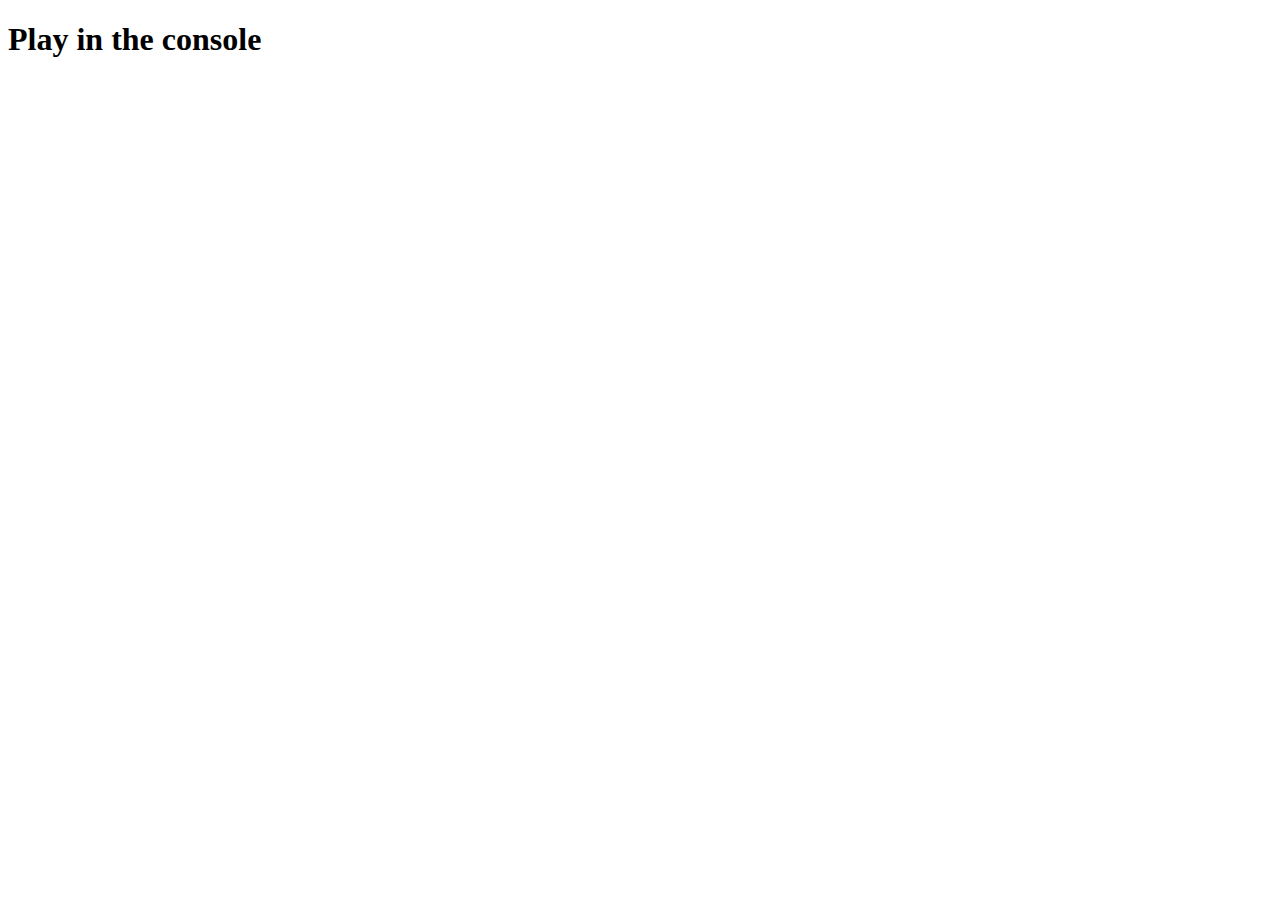
==== 3_rock_paper_scissors/index.html @ 3fd4b10e "Rock Paper Scissors Done: Console Only" ====
<!DOCTYPE html>
<html lang="en">
<head>
    <meta charset="UTF-8">
    <meta http-equiv="X-UA-Compatible" content="IE=edge">
    <meta name="viewport" content="width=device-width, initial-scale=1.0">
    <title>The Odin Project: Rock Paper Scissors</title>
    <script src = "main.js"></script>
</head>
<body>
    <h1>Play in the console</h1>
</body>
</html>
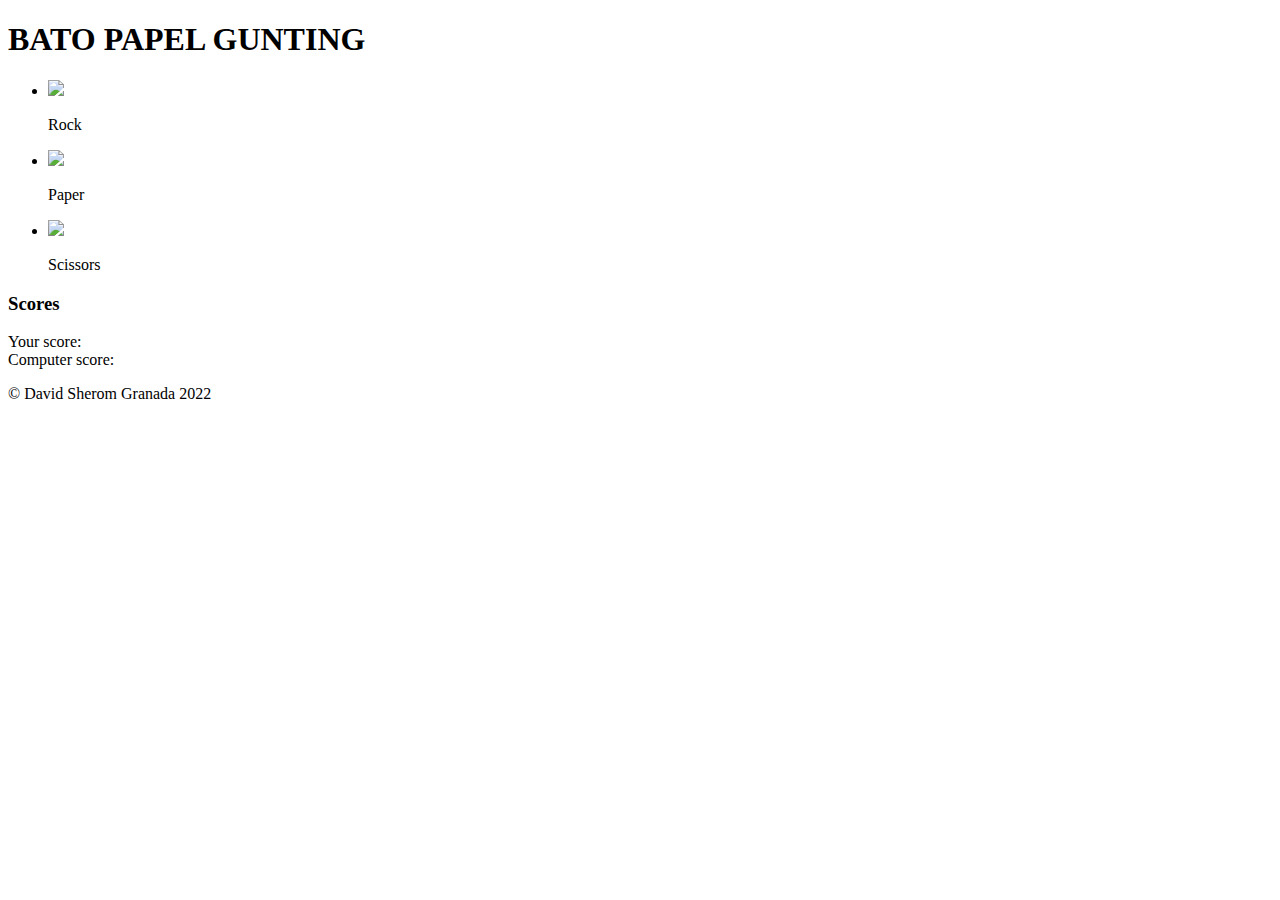
==== commit 224024f8: "Console Play only, Graphics is not yet finish" ====
--- a/3_rock_paper_scissors/index.html
+++ b/3_rock_paper_scissors/index.html
@@ -5,9 +5,31 @@
     <meta http-equiv="X-UA-Compatible" content="IE=edge">
     <meta name="viewport" content="width=device-width, initial-scale=1.0">
     <title>The Odin Project: Rock Paper Scissors</title>
+    <link rel="stylesheet" href="css/style.css">
+    <link href='http://fonts.googleapis.com/css?family=Roboto' rel='stylesheet' type='text/css'>
     <script src = "main.js"></script>
 </head>
 <body>
-    <h1>Play in the console</h1>
+    <header>
+        <h1>BATO PAPEL GUNTING</h1>
+    </header>
+    <!--Pictures are from https://www.iconspng.com/image/36942/rockpaperscissors-->
+    <section>
+        <div class = "choices">
+            <ul>
+                <li><img src = "Media/Rock.png"><p>Rock</p></li>
+                <li><img src = "Media/Paper.png"><p>Paper</p></li>
+                <li><img src = "Media/Scissors.png"><p>Scissors</p></li>
+            </ul>
+            <div class = "container">
+                <h3>Scores</h3>
+                <div>Your score: </div>
+                <div>Computer score: </div>
+            </div>
+        </div>
+    </section>
+    <footer>
+        <p>&copy David Sherom Granada 2022</p>
+    </footer>
 </body>
-</html>+</html>
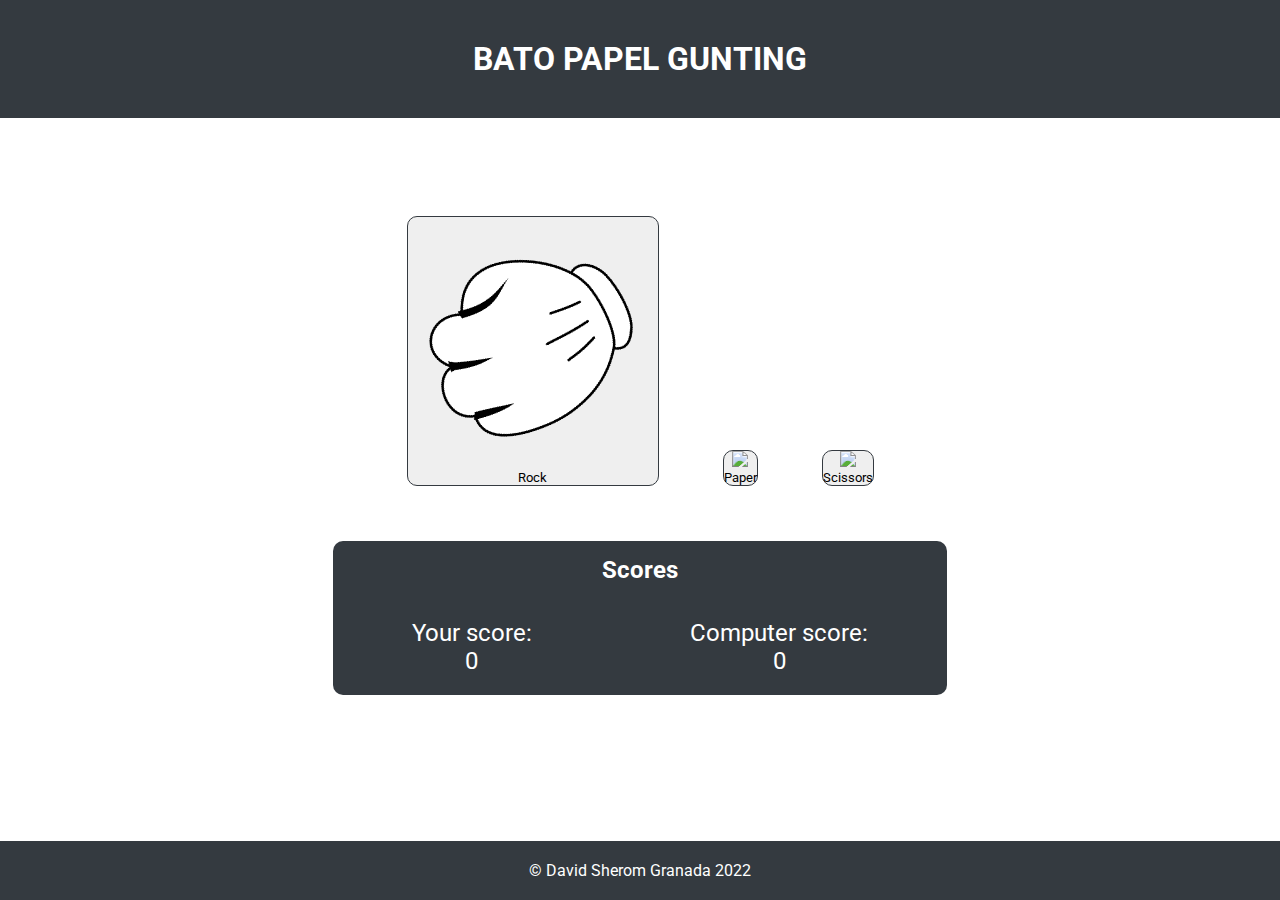
==== commit 3ce561cd: "Almost done" ====
--- a/3_rock_paper_scissors/index.html
+++ b/3_rock_paper_scissors/index.html
@@ -7,7 +7,6 @@
     <title>The Odin Project: Rock Paper Scissors</title>
     <link rel="stylesheet" href="css/style.css">
     <link href='http://fonts.googleapis.com/css?family=Roboto' rel='stylesheet' type='text/css'>
-    <script src = "main.js"></script>
 </head>
 <body>
     <header>
@@ -16,20 +15,31 @@
     <!--Pictures are from https://www.iconspng.com/image/36942/rockpaperscissors-->
     <section>
         <div class = "choices">
-            <ul>
-                <li><img src = "Media/Rock.png"><p>Rock</p></li>
-                <li><img src = "Media/Paper.png"><p>Paper</p></li>
-                <li><img src = "Media/Scissors.png"><p>Scissors</p></li>
-            </ul>
+            <div id = "rps">
+                <button id = "rock" onclick = "popUp()"><img src = "Media/Rock.png"><p>Rock</p></button>
+                <button id = "paper" onclick = "popUp()"><img src = "Media/Paper.png"><p>Paper</p></button>
+                <button id = "scissors" onclick = "popUp()"><img src = "Media/Scissors.png" ><p>Scissors</p></button>
+            </div>
             <div class = "container">
                 <h3>Scores</h3>
-                <div>Your score: </div>
-                <div>Computer score: </div>
+                <div class = "scores">
+                    <div>Your score: <div id = "you"data-value="0">0</div></div>
+                    <div>Computer score: <div id = "computer" data-value="0">0</div>
+                    </div>
+                </div>
             </div>
         </div>
     </section>
+    <div class = "popup">David Sherom Granada
+        <span class = "popupContent" id = "popUpContainer" onclick = "popUp()">
+            <img id = "myPic" src = "Media/Rock.png">
+            <div id = "result">Results</div>
+            <img id = "compPic" src = "Media/Paper.png">
+        </span>
+    </div>
     <footer>
         <p>&copy David Sherom Granada 2022</p>
     </footer>
+    <script src = "js/main.js"></script>
 </body>
 </html>
--- a/3_rock_paper_scissors/css/style.css
+++ b/3_rock_paper_scissors/css/style.css
@@ -0,0 +1,166 @@
+*
+{
+    margin:0;
+    padding:0;
+    font-family: 'Roboto', sans-serif;
+}
+header
+{
+    background-color: #343a40;
+    color:white;
+    display: flex;
+    justify-content: center ;
+    align-items:center ;
+    padding: 40px 0px;
+    font-size: 1em;
+}
+section
+{
+    display: flex;
+    justify-content: center;
+    align-items: center;
+    min-height: 80vh;
+}
+footer
+{
+    background-color: #343a40;
+    color:white;
+    display: flex;
+    justify-content: center ;
+    align-items:center ;
+    padding: 20px 0px;
+    width: 100%;
+    position:fixed;
+    bottom: 0;
+}
+.choices
+{
+    width: 80%;
+    margin: auto;
+}
+.choices
+{
+    display: flex;
+    justify-content:space-around;
+    align-items: center;
+    flex-wrap: wrap;
+    text-align: center;
+}
+.choices #rps button
+{
+    border:1px solid #343a40;
+    border-radius: 10px;
+    margin: 5px 30px;
+    box-sizing: border-box;
+}
+.choices #rps img
+{
+    height: 250px;
+}
+@media only screen and (max-width: 768px) 
+{
+    .choices #rps button
+    {
+    border:1px solid #343a40;
+    border-radius: 10px;
+    margin: 5px 10px;
+    box-sizing: border-box;
+    }
+    .choices #rps img
+    {
+        height: 125px;
+    }
+}
+.container
+{
+    width: 60%;
+    margin: auto;
+    border-radius: 10px;
+    background-color: #343a40;
+    display:flex;
+    color:white;
+    flex-wrap: wrap;
+    flex-direction: column;
+    margin-top: 50px;
+    margin-bottom: 50px;
+}
+.container h3
+{
+    padding: 15px 0px;
+    display: flex;
+    justify-content: center;
+    align-items: center;
+    font-size:x-large;
+
+}
+.container .scores
+{
+    display: flex;
+    align-items: center;
+    justify-content:space-around;
+    padding: 20px 0px;
+}
+.container .scores div
+{
+    font-size:x-large;
+}
+
+@media only screen and (max-width: 768px) 
+{
+    .container
+    {
+        width: 70%;
+    }
+    .container .scores
+    {
+        display: flex;
+        flex-direction: column;
+        align-items:center;
+        justify-content:space-around;
+    }
+    .container .scores div
+    {
+        padding: 5px 10px;
+        font-size: larger;
+    }
+}
+.popup 
+{
+    visibility: hidden;
+    color:white;
+    position: relative;
+    display: flex;
+    justify-content: center;
+    align-items: center;
+    margin-top: -450px;
+}
+.popup .popupContent 
+{
+    visibility: hidden;
+    width: 50%;
+    background-color: #343a40;
+    color: white;
+    text-align: center;
+    border-radius: 10px;
+    padding: 8px 0;
+    position: absolute;
+    display: flex;
+    justify-content: center;
+    align-items: center;
+    bottom: 125%;
+}
+.popup .show 
+{
+    visibility: visible;
+    -webkit-animation: fadeIn 1s;
+    animation: fadeIn 1s;
+}
+.popup .popupContent  img
+{
+    height: 150px;
+}
+#myPic
+{
+    -webkit-transform: scaleX(-1);
+    transform: scaleX(-1);
+}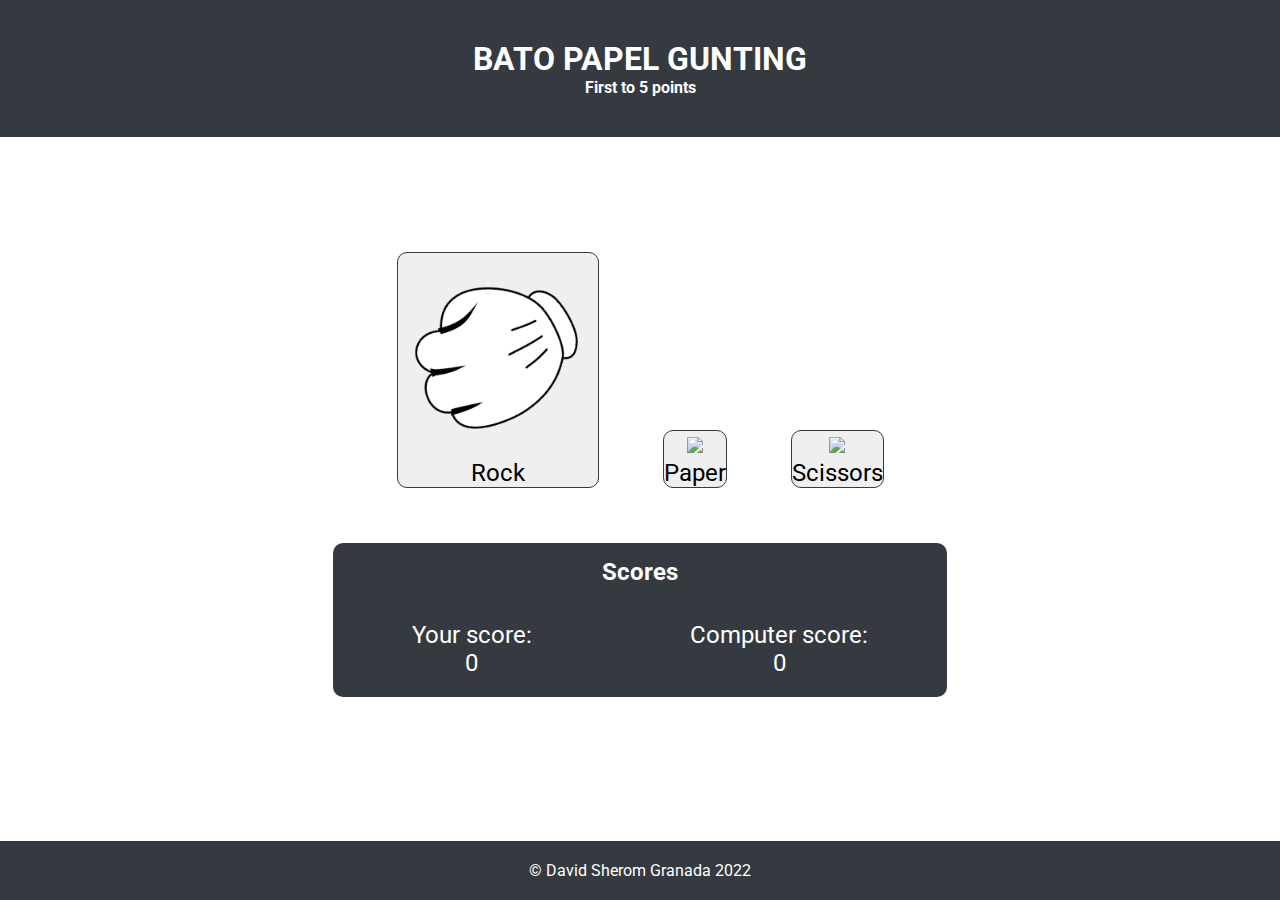
==== commit e347c72f: "Project: Rock Paper Scissors Done" ====
--- a/3_rock_paper_scissors/index.html
+++ b/3_rock_paper_scissors/index.html
@@ -11,6 +11,7 @@
 <body>
     <header>
         <h1>BATO PAPEL GUNTING</h1>
+        <h4>First to 5 points</h4>
     </header>
     <!--Pictures are from https://www.iconspng.com/image/36942/rockpaperscissors-->
     <section>
@@ -32,11 +33,12 @@
     </section>
     <div class = "popup">David Sherom Granada
         <span class = "popupContent" id = "popUpContainer" onclick = "popUp()">
-            <img id = "myPic" src = "Media/Rock.png">
+            <div><img id = "myPic" src = "Media/Rock.png"><p>You select</p></div>
             <div id = "result">Results</div>
-            <img id = "compPic" src = "Media/Paper.png">
+            <div><img id = "compPic" src = "Media/Paper.png"><p>Computer select</p></div>
         </span>
     </div>
+
     <footer>
         <p>&copy David Sherom Granada 2022</p>
     </footer>
--- a/3_rock_paper_scissors/css/style.css
+++ b/3_rock_paper_scissors/css/style.css
@@ -8,9 +8,7 @@
 {
     background-color: #343a40;
     color:white;
-    display: flex;
-    justify-content: center ;
-    align-items:center ;
+    text-align: center;
     padding: 40px 0px;
     font-size: 1em;
 }
@@ -52,11 +50,18 @@
     border-radius: 10px;
     margin: 5px 30px;
     box-sizing: border-box;
+    font-size: 1.5em;
+}
+.choices #rps button:hover
+{
+    background-color: #5a5b5d;
+    color:white
 }
 .choices #rps img
 {
-    height: 250px;
-}
+    height: 200px;
+}
+
 @media only screen and (max-width: 768px) 
 {
     .choices #rps button
@@ -132,22 +137,31 @@
     display: flex;
     justify-content: center;
     align-items: center;
-    margin-top: -450px;
+    margin-top: -350px;
+}
+@media only screen and (min-width: 768px) 
+{
+    .popup
+    {
+        margin-top: -265px;
+    }
 }
 .popup .popupContent 
 {
     visibility: hidden;
-    width: 50%;
-    background-color: #343a40;
+    width: 70%;
+    height: 300px;
+    background-color: #5a5b5d;
     color: white;
     text-align: center;
     border-radius: 10px;
     padding: 8px 0;
     position: absolute;
     display: flex;
-    justify-content: center;
+    justify-content:space-around;
     align-items: center;
     bottom: 125%;
+    font-size: 1.5em;
 }
 .popup .show 
 {
@@ -155,12 +169,51 @@
     -webkit-animation: fadeIn 1s;
     animation: fadeIn 1s;
 }
-.popup .popupContent  img
-{
-    height: 150px;
+.popup .popupContent #result
+{
+    font-size: 2.5em;
+}
+.popup .popupContent img
+{
+    height: 200px;
 }
 #myPic
 {
     -webkit-transform: scaleX(-1);
     transform: scaleX(-1);
-}+}
+
+@media only screen and (max-width: 428px) 
+{
+    .popup
+    {
+        margin-top: -265px;
+    }
+    .popup .popupContent 
+    {
+        visibility: hidden;
+        width: 90%;
+        height: 500px;
+        background-color: #5a5b5d;
+        color: white;
+        flex-direction: column;
+        border-radius: 10px;
+        padding: 8px 0;
+        bottom: 125%;
+        font-size: 1.5em;
+    }
+    .popup .show 
+    {
+        visibility: visible;
+        -webkit-animation: fadeIn 1s;
+        animation: fadeIn 1s;
+    }
+    .popup .popupContent #result
+    {
+        font-size: 2em;
+    }
+    .popup .popupContent img
+    {
+        height: 150px;
+    }
+}
